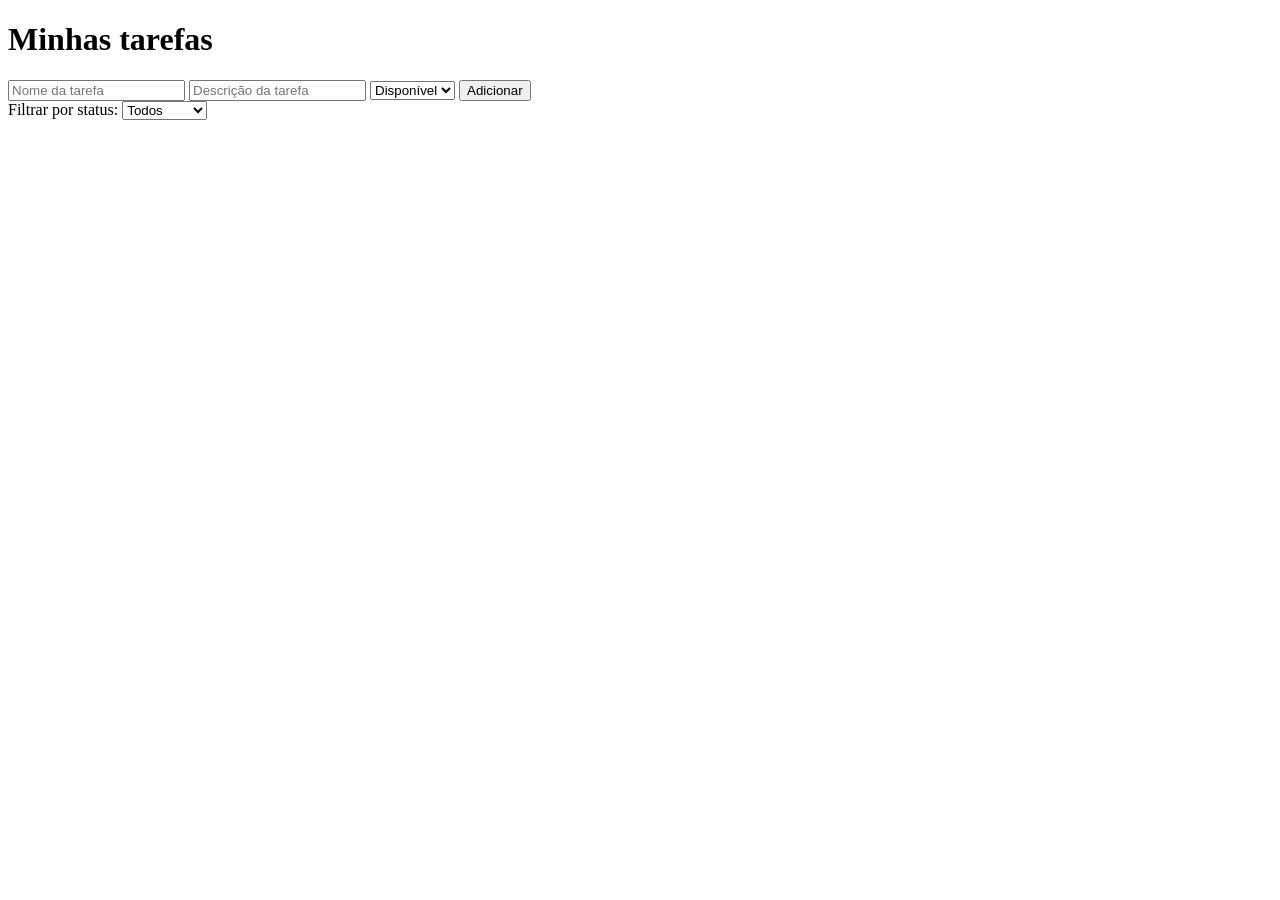
==== index.html @ 1d584905 "html inicial" ====
<!DOCTYPE html>
<html lang="pt-BR">

<head>
    <meta charset="UTF-8">
    <meta name="viewport" content="width=device-width, initial-scale=1.0">
    <title>TO DO LIST</title>

    <link rel="stylesheet" href="css/style.css">
</head>

<body>
    <div class="to-do-container">
        <header>
            <h1>Minhas tarefas</h1>
        </header>

        <!-- Formulário -->
        <form id="todo-form" autocomplete="off">
            <input type="text" id="nome" placeholder="Nome da tarefa" required>
            <input type="text" id="descricao" placeholder="Descrição da tarefa" required>

            <select id="status">
                <option value="Disponível">Disponível</option>
                <option value="Fazendo">Fazendo</option>
                <option value="Feita">Feita</option>
            </select>

            <button type="submit">Adicionar</button>
        </form>

        <!-- Filtro -->
        <div id="filtro-container">
            <label>Filtrar por status:</label>
            <select id="filtro-status">
                <option value="Todos">Todos</option>
                <option value="Disponível">Disponível</option>
                <option value="Fazendo">Fazendo</option>
                <option value="Feita">Feita</option>
            </select>
        </div>

        <!-- Lista -->
        <section id="lista-container" style="display: none;">
            <h3 id="titulo-lista">Lista de Tarefas</h3>
            <ul id="lista-todos"></ul>
        </section>
    </div>

    <script type="module" src="js/app.js"></script>
</body>
</html>
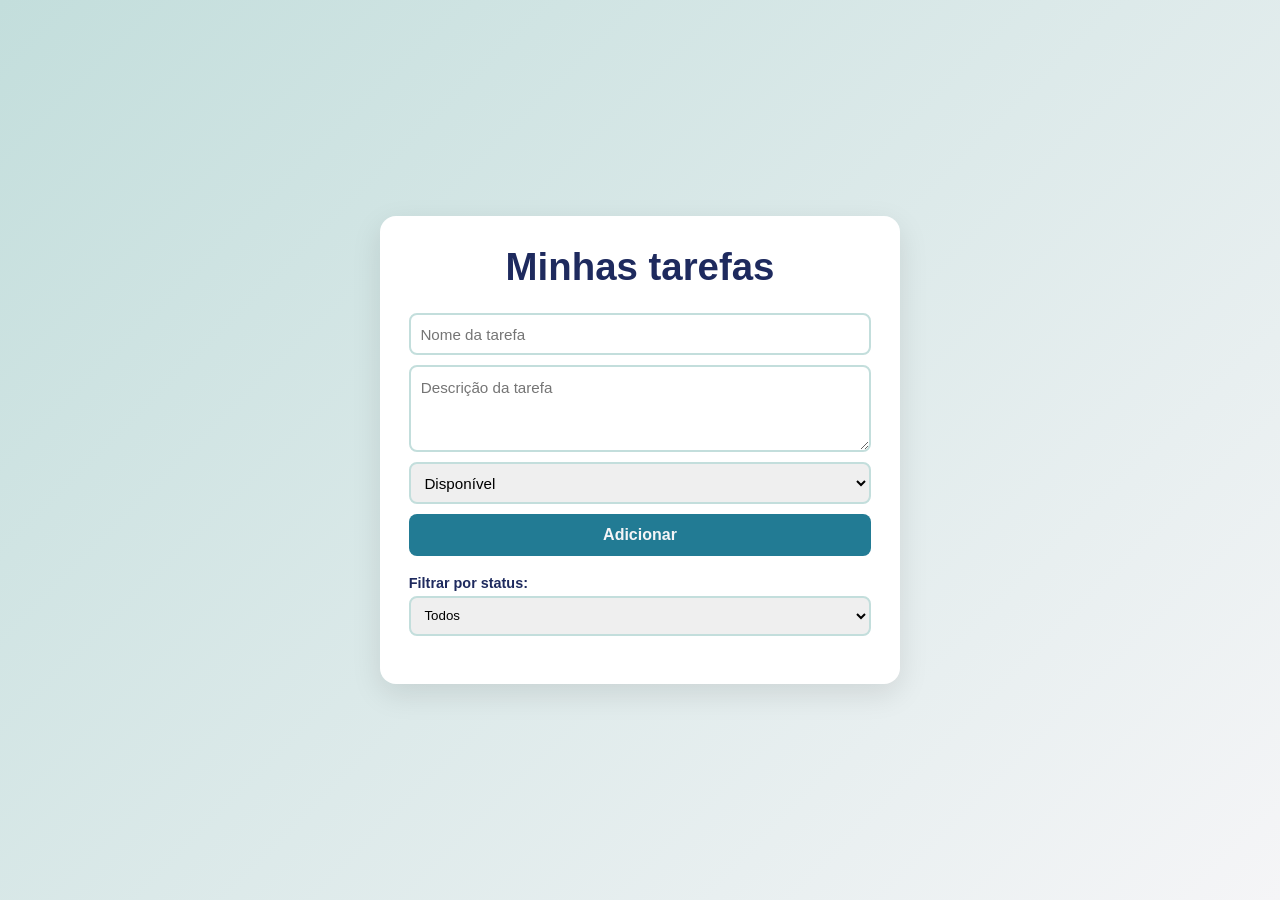
==== commit 544a6555: "mudança no input" ====
--- a/index.html
+++ b/index.html
@@ -17,8 +17,19 @@
 
         <!-- Formulário -->
         <form id="todo-form" autocomplete="off">
-            <input type="text" id="nome" placeholder="Nome da tarefa" required>
-            <input type="text" id="descricao" placeholder="Descrição da tarefa" required>
+            <input
+                type="text"
+                id="nome"
+                placeholder="Nome da tarefa"
+                required
+            >
+
+            <textarea
+                id="descricao"
+                placeholder="Descrição da tarefa"
+                rows="3"
+                required
+            ></textarea >
 
             <select id="status">
                 <option value="Disponível">Disponível</option>
@@ -28,6 +39,7 @@
 
             <button type="submit">Adicionar</button>
         </form>
+
 
         <!-- Filtro -->
         <div id="filtro-container">
--- a/css/style.css
+++ b/css/style.css
@@ -0,0 +1,221 @@
+* {
+    margin: 0;
+    padding: 0;
+    box-sizing: border-box;
+    font-family: Arial, Helvetica, sans-serif;
+}
+
+body {
+    background: linear-gradient(135deg, #c3dedc, #f5f5f7);
+    min-height: 100vh;
+    display: flex;
+    align-items: center;
+    justify-content: center;
+    color: #1E2A5E;
+}
+
+/* ===== CONTAINER ===== */
+.to-do-container {
+    width: 100%;
+    max-width: 520px;
+    background: #ffffff;
+    padding: 1.8rem;
+    border-radius: 16px;
+    box-shadow: 0 10px 30px rgba(0, 0, 0, 0.1);
+}
+
+.to-do-container header {
+    text-align: center;
+    margin-bottom: 1.5rem;
+}
+
+.to-do-container h1 {
+    font-size: 2.4rem;
+    font-weight: bold;
+}
+
+/* ===== FORMULÁRIO ===== */
+#todo-form {
+    display: flex;
+    flex-direction: column;
+    gap: 0.6rem;
+    margin-bottom: 1.2rem;
+}
+
+/* INPUT E SELECT */
+#todo-form input,
+#todo-form select {
+    width: 100%;
+    height: 42px;
+    border-radius: 8px;
+    border: 2px solid #c3dedc;
+    padding: 0 0.6rem;
+    font-size: 0.95rem;
+    font-family: inherit;
+    box-sizing: border-box;
+}
+
+/* TEXTAREA (CORRIGIDO) */
+#todo-form textarea {
+    width: 100%;
+    min-height: 80px;
+    height: auto;              /* CRÍTICO */
+    border-radius: 8px;
+    border: 2px solid #c3dedc;
+    padding: 10px;
+    font-size: 0.95rem;
+    font-family: inherit;
+    line-height: 1.4;
+    resize: vertical;
+    white-space: pre-wrap;
+    overflow-wrap: break-word;
+    box-sizing: border-box;
+    display: block;
+}
+
+/* BOTÃO */
+#todo-form button {
+    height: 42px;
+    border-radius: 8px;
+    border: none;
+    background: #227B94;
+    color: #F5F5F7;
+    font-size: 1rem;
+    font-weight: bold;
+    cursor: pointer;
+    transition: background 0.3s;
+}
+
+#todo-form button:hover {
+    background: #125B9A;
+}
+
+/* ===== FILTRO ===== */
+#filtro-container {
+    display: flex;
+    flex-direction: column;
+    gap: 0.3rem;
+    margin-bottom: 1.2rem;
+}
+
+#filtro-container label {
+    font-size: 0.9rem;
+    font-weight: bold;
+}
+
+#filtro-container select {
+    height: 40px;
+    border-radius: 8px;
+    border: 2px solid #c3dedc;
+    padding: 0 0.6rem;
+}
+
+/* ===== LISTA ===== */
+#lista-container {
+    margin-top: 1rem;
+}
+
+#titulo-lista {
+    margin-bottom: 0.6rem;
+    font-size: 1.1rem;
+}
+
+#lista-todos {
+    list-style: none;
+    display: flex;
+    flex-direction: column;
+    gap: 0.6rem;
+    width: 100%;
+}
+
+/* ITEM DA LISTA */
+.todo-item {
+    display: flex;
+    justify-content: space-between;
+    align-items: flex-start;
+    background: #c3dedc;
+    padding: 0.8rem;
+    border-radius: 8px;
+    width: 100%;
+    box-sizing: border-box;
+}
+
+/* CONTEÚDO DA TAREFA */
+.todo-info {
+    display: flex;
+    flex-direction: column;
+    gap: 4px;
+    width: 100%;
+    min-width: 0; /* ESSENCIAL PARA FLEX */
+}
+
+.todo-info strong {
+    font-size: 0.95rem;
+}
+
+/* DESCRIÇÃO */
+.descricao {
+    margin: 0;                 /* remove espaço extra do <p> */
+    padding: 0;
+    font-size: 0.8rem;
+    opacity: 0.8;
+    white-space: pre-wrap;
+    overflow-wrap: break-word;
+    word-break: break-word;
+    max-width: 100%;
+    min-width: 0;
+}
+
+/* STATUS */
+.status {
+    font-size: 0.75rem;
+    font-weight: bold;
+    margin-top: 0.2rem;
+}
+
+.status.disponivel {
+    color: #125B9A;
+}
+
+.status.fazendo {
+    color: #c87f0a;
+}
+
+.status.feita {
+    color: #2f7d32;
+    text-decoration: line-through;
+}
+
+/* ===== AÇÕES ===== */
+.todo-acoes {
+    flex-shrink: 0;
+}
+
+.todo-acoes button {
+    border: none;
+    border-radius: 6px;
+    padding: 0.3rem 0.6rem;
+    cursor: pointer;
+    font-size: 0.75rem;
+}
+
+.btn-remover {
+    background: #d9534f;
+    color: #fff;
+}
+
+.btn-remover:hover {
+    background: #c9302c;
+}
+
+/* ===== RESPONSIVO ===== */
+@media (max-width: 600px) {
+    .to-do-container {
+        margin: 1rem;
+        padding: 1.4rem;
+    }
+
+    .to-do-container h1 {
+        font-size: 2rem;
+    }
+}
